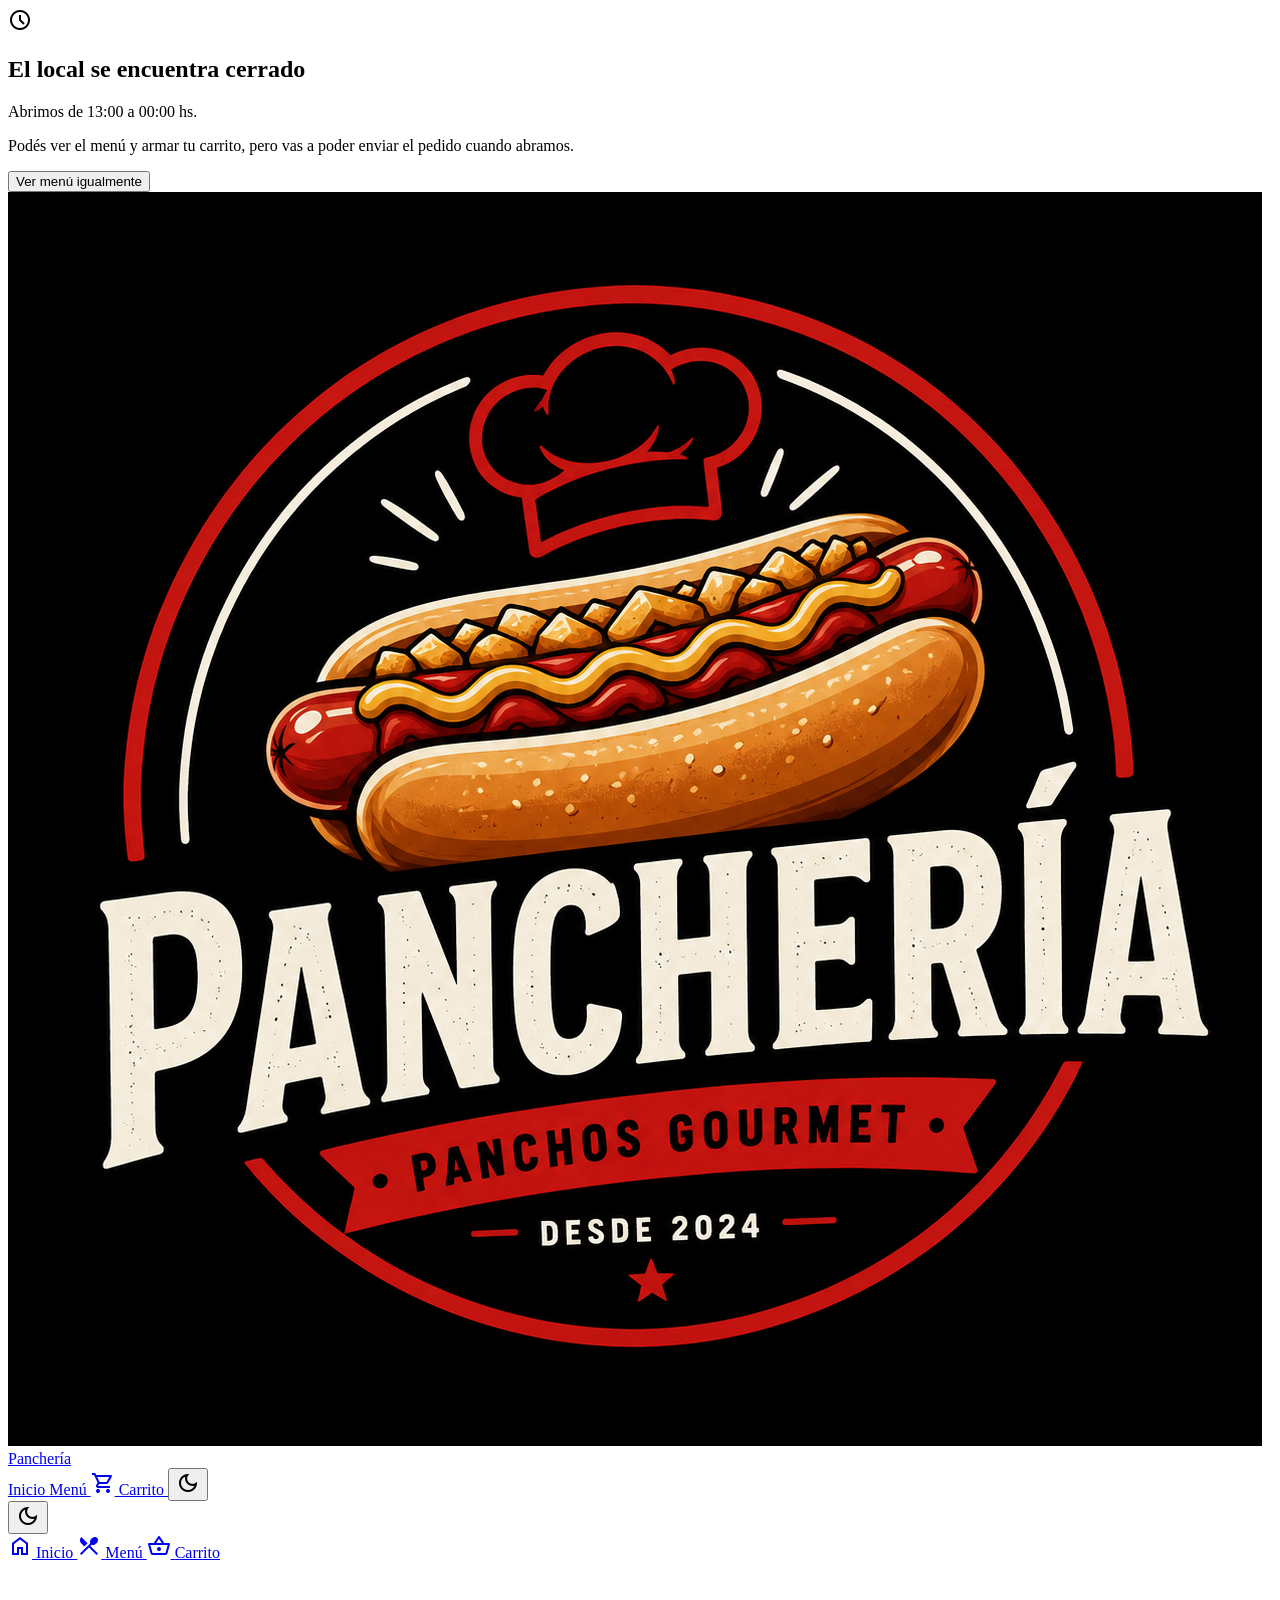
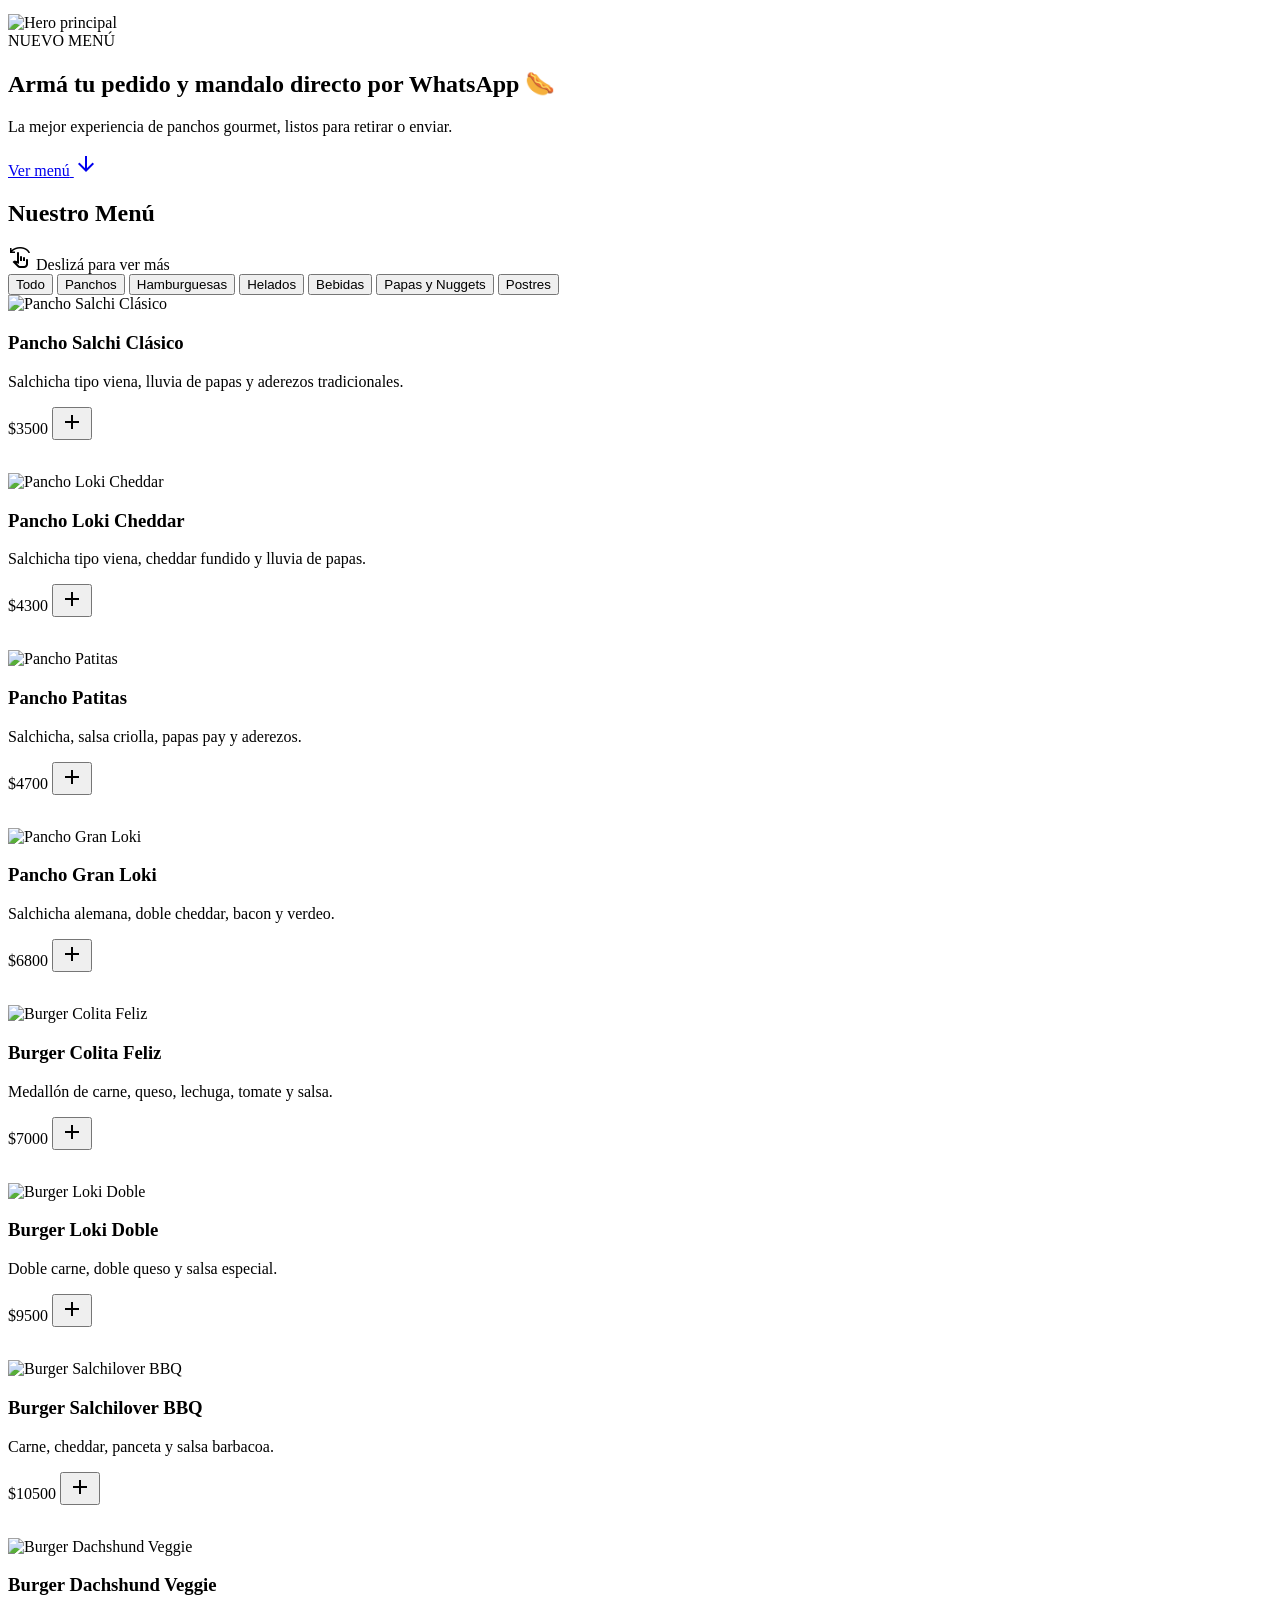
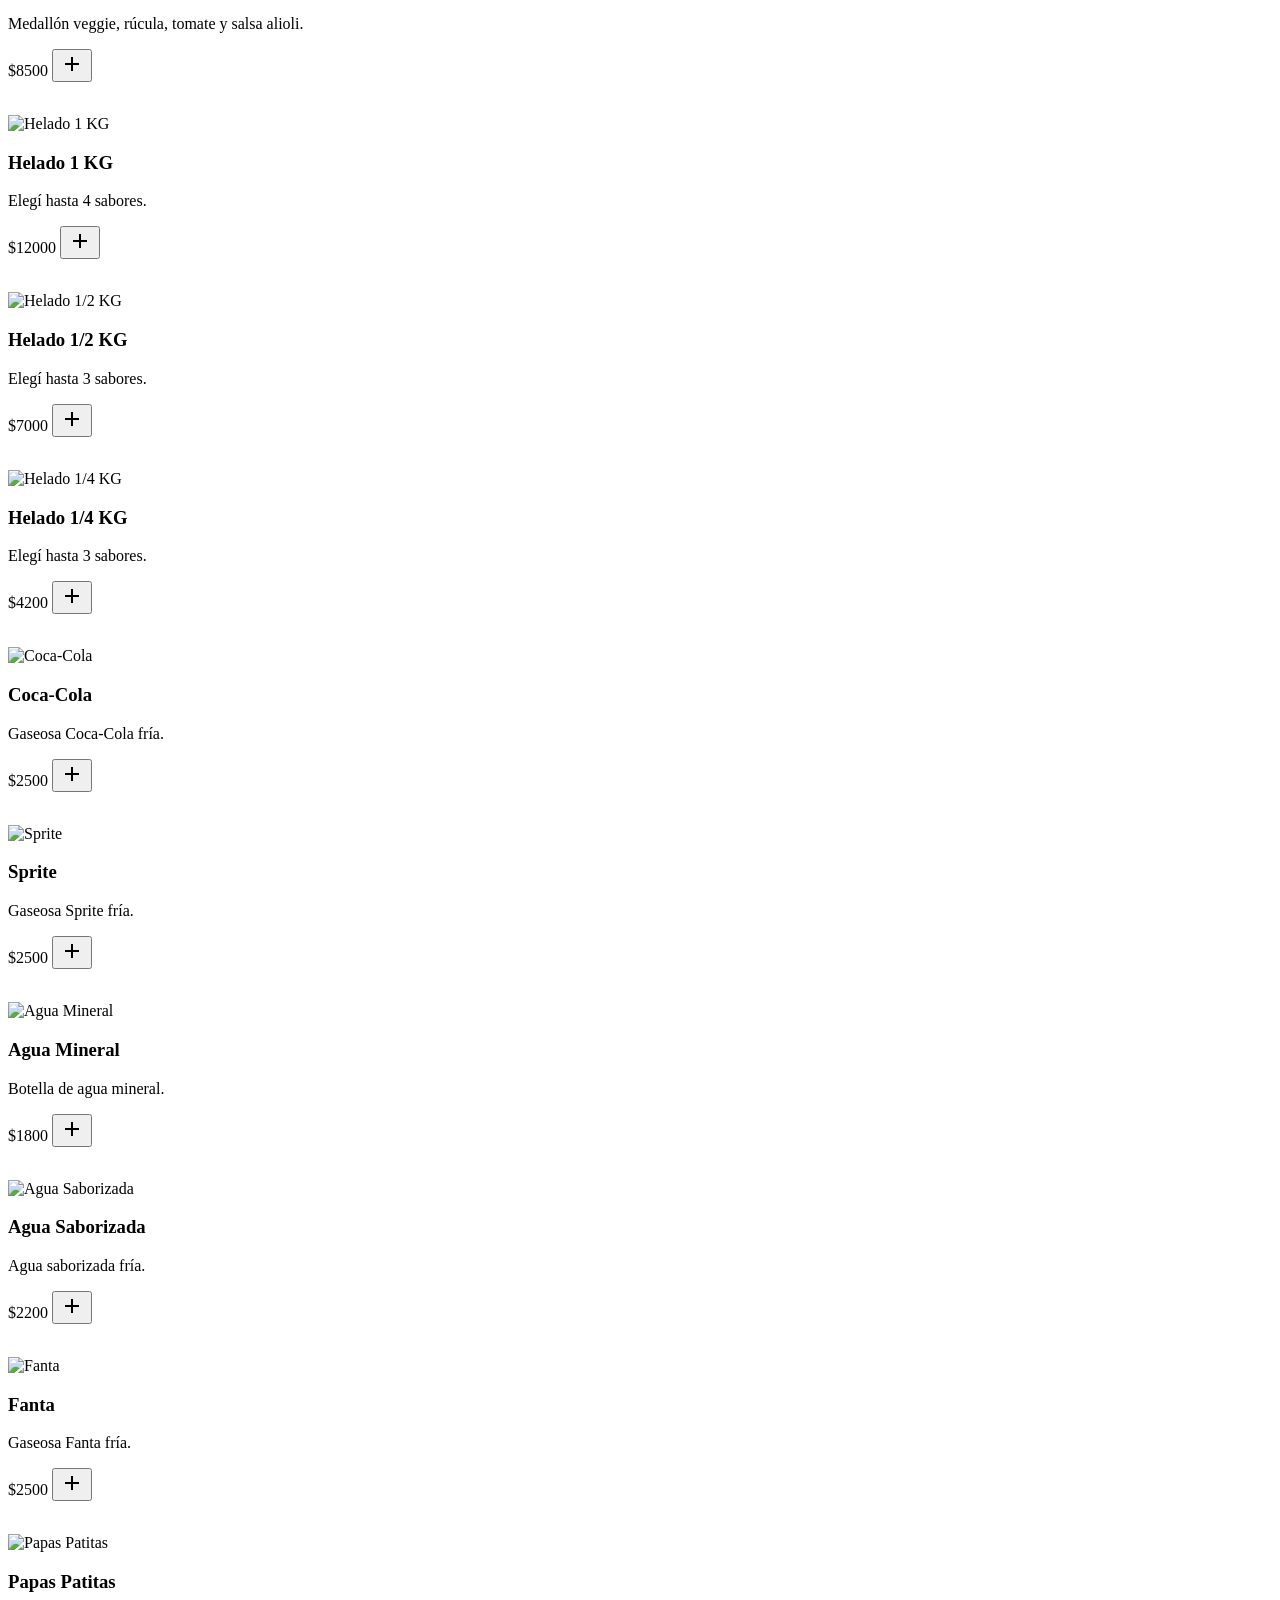
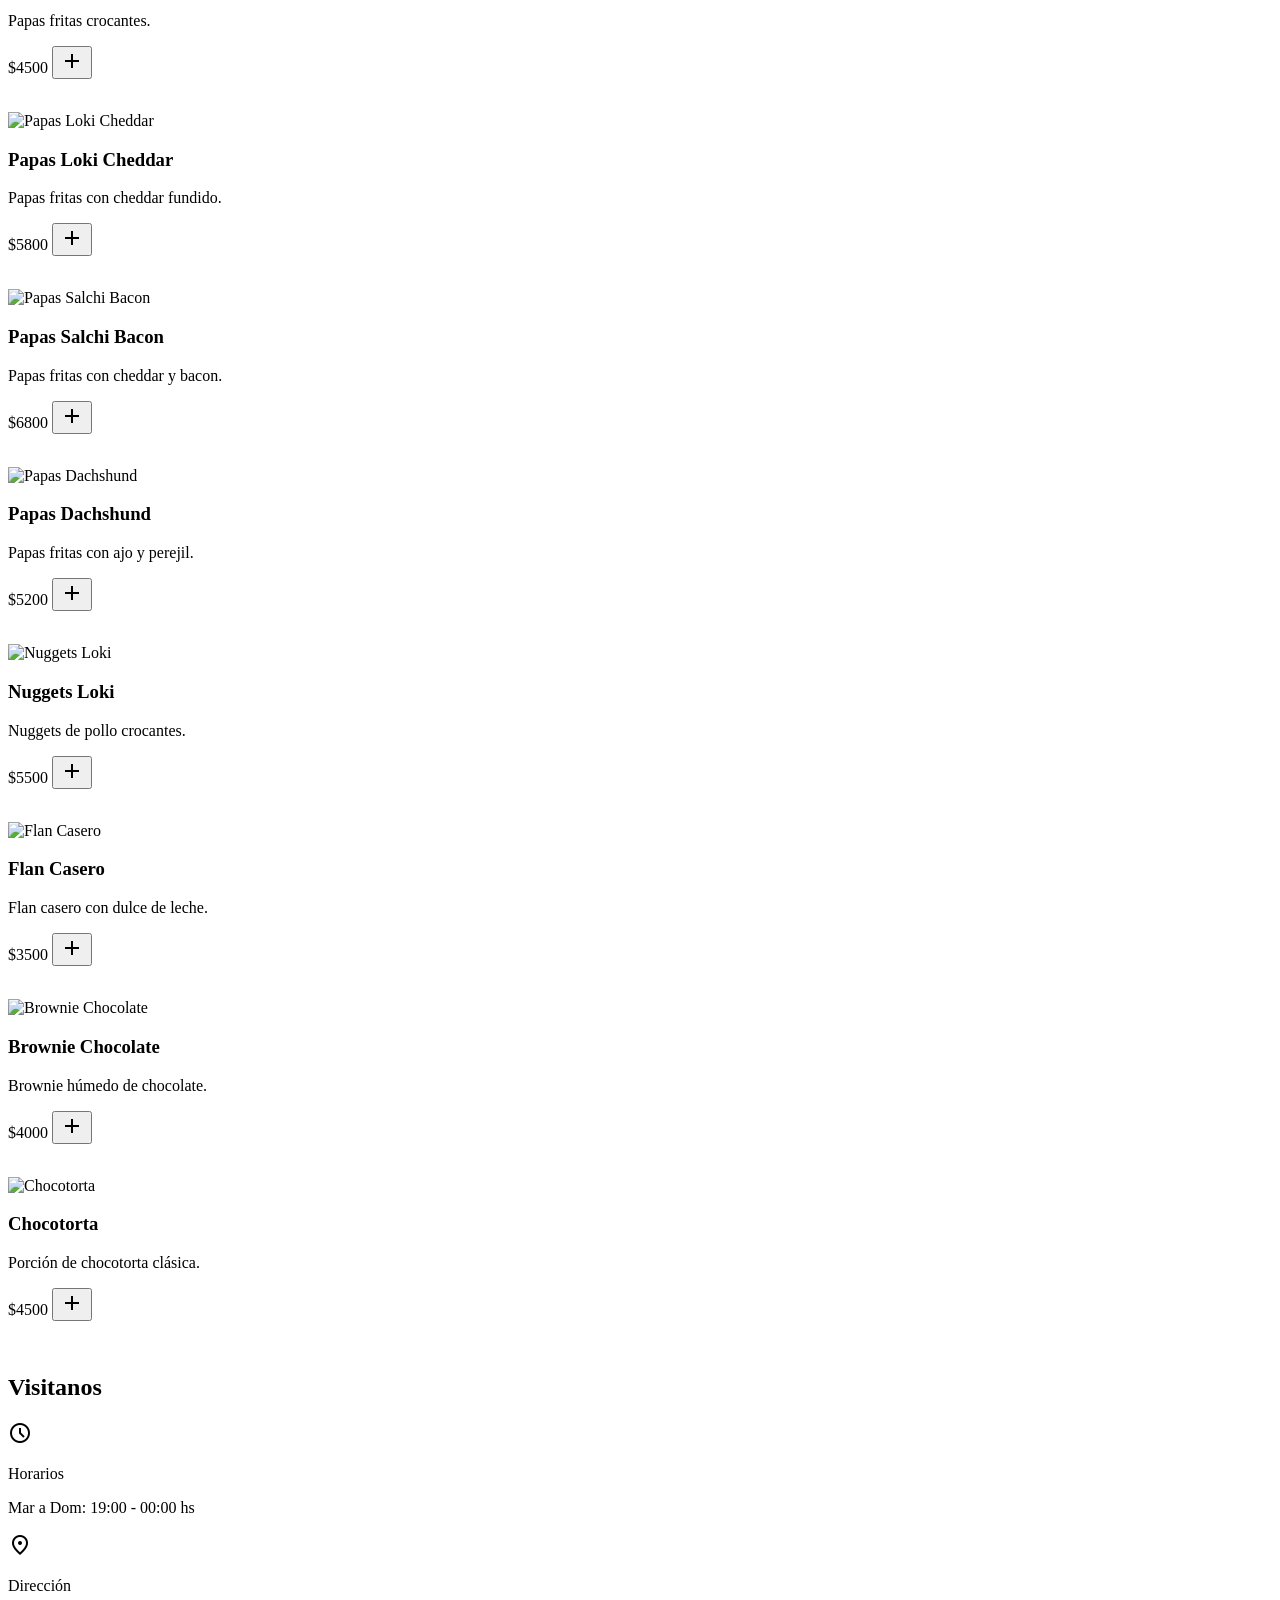
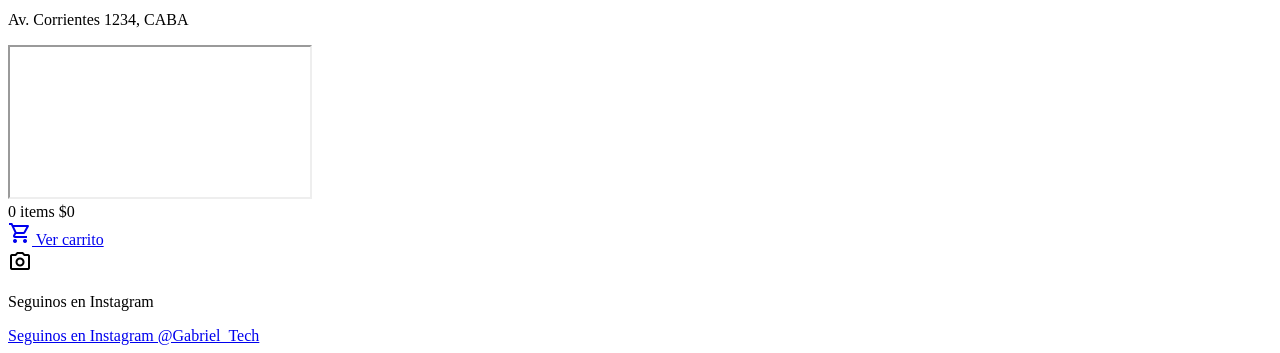
==== index.html @ a7244b8c "Primer deploy pancheria Primer deploy pancheria" ====
<!DOCTYPE html>
<html lang="es" style="scroll-behavior: smooth;">

<head>
    <meta charset="utf-8" />
    <meta name="viewport" content="width=device-width, initial-scale=1.0" />
    <title>Panchería</title>

    <script src="https://cdn.tailwindcss.com?plugins=forms,container-queries"></script>
    <script src="assets/js/configuracion-tailwind.js"></script>

    <link href="https://fonts.googleapis.com" rel="preconnect" />
    <link crossorigin href="https://fonts.gstatic.com" rel="preconnect" />

    <link href="https://fonts.googleapis.com/css2?family=Plus+Jakarta+Sans:wght@400;500;700;800&display=swap"
        rel="stylesheet" />

    <link href="https://fonts.googleapis.com/css2?family=Material+Symbols+Outlined:wght,FILL@100..700,0..1&display=swap"
        rel="stylesheet" />

    <link rel="stylesheet" href="assets/css/estilos.css">
</head>

<body class="bg-background text-on-background font-body-md text-body-md antialiased pb-24 md:pb-0 relative">

    <div id="navbar-contenedor"></div>

    <main class="pt-16 max-w-7xl mx-auto px-5 md:px-lg">

        <!-- =============================
             HERO PRINCIPAL
        ============================== -->

        <section id="inicio"
            class="mt-lg md:mt-xl rounded-[2rem] overflow-hidden relative min-h-[614px] flex items-end pb-xl px-lg bg-surface-variant group">

            <!-- Imagen -->
            <img
                id="hero-image"
                alt="Hero principal"
                class="absolute inset-0 w-full h-full object-cover group-hover:scale-105 transition-transform duration-700"
            />

            <!-- Overlay -->
            <div class="absolute inset-0 bg-gradient-to-t from-black/80 via-black/30 to-transparent"></div>

            <!-- Contenido -->
            <div class="relative z-10 max-w-2xl text-on-primary">

                <!-- Etiqueta -->
                <span
                    id="hero-badge"
                    class="inline-block px-4 py-1.5 rounded-full bg-secondary-container text-on-secondary-container font-label-bold text-label-bold mb-4 shadow-sm backdrop-blur-md bg-opacity-90">
                </span>

                <!-- Título -->
                <h1
                    id="hero-title"
                    class="font-display text-display text-on-primary mb-sm leading-tight text-white drop-shadow-md">
                </h1>

                <!-- Subtítulo -->
                <p
                    id="hero-subtitle"
                    class="font-body-lg text-body-lg text-on-primary/90 mb-lg max-w-md">
                </p>

                <!-- Botón -->
                <a
                    id="hero-button"
                    class="bg-primary hover:bg-surface-tint text-on-primary font-h3 text-h3 px-8 py-4 rounded-full shadow-[0_8px_20px_rgba(183,16,42,0.4)] active:scale-95 transition-all flex items-center gap-2 w-fit">

                    <span id="hero-button-text"></span>

                    <span class="material-symbols-outlined">
                        arrow_downward
                    </span>

                </a>

            </div>

        </section>

        <!-- =============================
             MENÚ
        ============================== -->

        <section id="menu" class="mt-xl py-xl">

            <div class="flex justify-between items-end mb-lg">
                <h2 class="font-h1 text-h1 text-on-surface">Nuestro Menú</h2>
            </div>

            <div class="mb-8" id="category-filters"></div>

            <div class="grid grid-cols-1 md:grid-cols-2 lg:grid-cols-4 gap-gutter"
                id="menu-container">
            </div>

        </section>

        <!-- =============================
             INFORMACIÓN
        ============================== -->

        <section id="informacion"
            class="my-xl min-h-[500px] grid grid-cols-1 md:grid-cols-2 gap-gutter bg-surface-container-lowest rounded-xl shadow-sm border border-outline-variant/30 overflow-hidden">

            <div class="p-lg flex flex-col justify-center">

                <h2 class="font-h2 text-h2 text-on-surface mb-md">
                    Visitanos
                </h2>

                <div class="space-y-4 mb-lg">

                    <!-- Horarios -->
                    <div class="flex items-center gap-3 text-on-surface-variant font-body-md text-body-md">

                        <span class="material-symbols-outlined text-primary">
                            schedule
                        </span>

                        <div>
                            <p class="font-label-bold text-label-bold text-on-surface">
                                Horarios
                            </p>

                            <p>
                                Mar a Dom: 19:00 - 01:00 hs
                            </p>
                        </div>

                    </div>

                    <!-- Dirección -->
                    <div class="flex items-center gap-3 text-on-surface-variant font-body-md text-body-md">

                        <span class="material-symbols-outlined text-primary">
                            location_on
                        </span>

                        <div>

                            <p class="font-label-bold text-label-bold text-on-surface">
                                Dirección
                            </p>

                            <p>
                                Av. Corrientes 1234, CABA
                            </p>

                        </div>

                    </div>

                </div>

            </div>

            <!-- Mapa -->
            <div class="h-64 md:h-auto bg-surface-variant relative">

                <iframe
                    class="w-full h-full border-0"
                    loading="lazy"
                    allowfullscreen
                    referrerpolicy="no-referrer-when-downgrade"
                    src="https://www.google.com/maps/embed?pb=!1m18!1m12!1m3!1d3289.4796347898854!2d-58.55823122426569!3d-34.46536557300373!2m3!1f0!2f0!3f0!3m2!1i1024!2i768!4f13.1!3m3!1m2!1s0x95bcb020e640b3c7%3A0x6a3861217e137c76!2sCornelio%20Saavedra%201700%2C%20B1646CBD%20San%20Fernando%2C%20Provincia%20de%20Buenos%20Aires!5e0!3m2!1sen!2sar!4v1715634567890!5m2!1sen!2sar">
                </iframe>

            </div>

        </section>

    </main>

    <!-- =============================
         CARRITO FLOTANTE
    ============================== -->

    <div id="floating-cart"
        class="fixed bottom-24 md:bottom-6 left-0 right-0 z-40 flex justify-center pointer-events-none opacity-0 invisible translate-y-10 transition-all duration-300 ease-in-out">

        <div
            class="pointer-events-auto font-['Plus_Jakarta_Sans'] font-bold text-sm tracking-wide w-[90%] max-w-md rounded-2xl p-4 flex items-center justify-between bg-white/90 dark:bg-slate-900/95 backdrop-blur-md border border-slate-200 dark:border-slate-700 shadow-xl">

            <div class="flex flex-col">

                <span class="text-xs font-medium text-slate-500 dark:text-slate-400"
                    id="cart-item-count">
                    0 items
                </span>

                <span class="text-lg text-slate-900 dark:text-white"
                    id="cart-total">
                    $0
                </span>

            </div>

            <a
                class="bg-primary hover:bg-surface-tint dark:bg-brand-red dark:hover:bg-red-700 text-white px-6 py-3 rounded-xl flex items-center gap-2 active:scale-95 transition-all shadow-md"
                href="carrito.html">

                <span class="material-symbols-outlined text-[20px]">
                    shopping_cart
                </span>

                Ver carrito

            </a>

        </div>

    </div>

    <!-- =============================
         FOOTER
    ============================== -->

    <footer
        class="bg-surface-container dark:bg-slate-900 py-lg mt-xl border-t border-outline-variant/20 dark:border-slate-800">

        <div
            class="max-w-screen-xl mx-auto px-container-margin flex flex-col items-center justify-center text-on-surface-variant dark:text-slate-400">

            <span class="material-symbols-outlined text-[32px] mb-sm">
                photo_camera
            </span>

            <p class="font-label-bold text-label-bold">
                Seguinos en Instagram
            </p>

            <a
                id="instagram-link"
                href="#"
                target="_blank"
                class="font-caption text-caption mt-xs opacity-70 hover:text-primary dark:hover:text-brand-red transition-colors">

                @instagram

            </a>

        </div>

    </footer>

    <!-- =============================
         SCRIPTS
    ============================== -->

    <script src="assets/js/configuracionLocal.js"></script>
    <script src="assets/js/tema.js"></script>
    <script src="assets/js/articulos.js"></script>
    <script src="assets/js/carrito.js"></script>
    <script src="assets/js/modalExtras.js"></script>
    <script src="assets/js/navbar.js"></script>
    <script src="assets/js/horarioLocal.js"></script>
    <script src="assets/js/index.js"></script>

</body>

</html>
---- assets/css/estilos.css ----
/* Estilos Globales y Modo Oscuro */
:root {
    color-scheme: light dark;
}

.material-symbols-outlined {
    font-variation-settings: 'FILL' 0, 'wght' 400, 'GRAD' 0, 'opsz' 24;
}

body {
    transition: background-color 0.3s ease, color 0.3s ease;
    /* Usar svh (Short Viewport Height) para asegurar que el cuerpo respete las barras del navegador */
    min-height: 100svh;
}

.dark body {
    background-color: #0f1112;
    color: #e1e3e4;
}

/* Modo oscuro */
.dark .bg-background { background-color: #0f1112; }
.dark .text-on-background { color: #e1e3e4; }
.dark .bg-surface-container-lowest { background-color: #222526; }
.dark .text-on-surface { color: #e1e3e4; }
.dark .text-on-surface-variant { color: #a0a5a8; }
.dark .border-outline-variant { border-color: #2d3133; }
.dark .bg-surface-variant { background-color: #2a2e30; }
.dark .bg-surface { background-color: #1a1d1e; }

.dark input,
.dark textarea {
    color: #e1e3e4;
}

.dark input::placeholder,
.dark textarea::placeholder {
    color: #6e7274;
}

.dark .peer-checked\:bg-white {
    background-color: #2d3133 !important;
}

/* Botones y selectores del menú */
.cart-btn-expand {
    transition: all 0.3s cubic-bezier(0.4, 0, 0.2, 1);
}

.quantity-selector {
    transform: scale(0.95);
    opacity: 0;
    pointer-events: none;
    transition: all 0.3s cubic-bezier(0.4, 0, 0.2, 1);
}

.quantity-selector.active {
    transform: scale(1);
    opacity: 1;
    pointer-events: auto;
}

.add-btn {
    transition: all 0.3s cubic-bezier(0.4, 0, 0.2, 1);
}

.add-btn.hidden-btn {
    transform: scale(0.8);
    opacity: 0;
    pointer-events: none;
}

/* Toast */
@keyframes slideInUp {
    from {
        transform: translate(-50%, 100%);
        opacity: 0;
    }

    to {
        transform: translate(-50%, 0);
        opacity: 1;
    }
}

@keyframes fadeOut {
    from { opacity: 1; }
    to { opacity: 0; }
}

.toast-notification {
    position: fixed;
    /* Ajuste para que el toast no quede tapado por la navbar mobile */
    bottom: calc(5rem + env(safe-area-inset-bottom) + 20px);
    left: 50%;
    transform: translateX(-50%);
    background: #1e293b;
    color: white;
    padding: 12px 24px;
    border-radius: 9999px;
    font-family: 'Plus Jakarta Sans', sans-serif;
    font-weight: 500;
    font-size: 14px;
    box-shadow: 0 10px 25px -5px rgba(0, 0, 0, 0.3);
    z-index: 100;
    display: flex;
    align-items: center;
    gap: 8px;
    animation: slideInUp 0.3s ease-out forwards;
    pointer-events: none;
}

.dark .toast-notification {
    background: #2a2e30;
    border: 1px solid #404446;
}

.toast-fade-out {
    animation: fadeOut 0.5s ease-in forwards;
}

/* Scrollbar modo oscuro */
.dark ::-webkit-scrollbar {
    width: 8px;
}

.dark ::-webkit-scrollbar-track {
    background: #0f1112;
}

.dark ::-webkit-scrollbar-thumb {
    background: #2a2e30;
    border-radius: 10px;
}

.dark ::-webkit-scrollbar-thumb:hover {
    background: #404446;
}

/* Leaflet Dark Mode */
.dark .leaflet-tile {
    filter: brightness(0.6) invert(1) contrast(3) hue-rotate(200deg) saturate(0.3);
}

.dark .leaflet-container {
    background: #1a1d1e;
}

/* Estados */
.text-success { color: #22c55e; }
.bg-success\/10 { background-color: rgba(34, 197, 94, 0.1); }

.text-error { color: #ef4444; }
.bg-error\/10 { background-color: rgba(239, 68, 68, 0.1); }

.text-warning { color: #f59e0b; }
.bg-warning\/10 { background-color: rgba(245, 158, 11, 0.1); }

/* Solución moderna para iOS Viewport y Safe Area */
.mobile-bottom-nav {
    /* Usar dvh (Dynamic Viewport Height) para acompañar el cambio de barras del navegador */
    /* El valor de bottom: 0 se mantiene, pero la altura y el padding manejan el safe area */
    padding-bottom: env(safe-area-inset-bottom);
    height: calc(5rem + env(safe-area-inset-bottom));
    /* Forzar hardware acceleration para evitar parpadeos en scroll */
    transform: translateZ(0);
}

/* Ajuste preventivo para el padding del body en mobile */
@supports (-webkit-touch-callout: none) {
    html,
    body {
        background-color: #f8fafc;
    }

    .dark html,
    .dark body {
        background-color: #0f1112;
    }
}
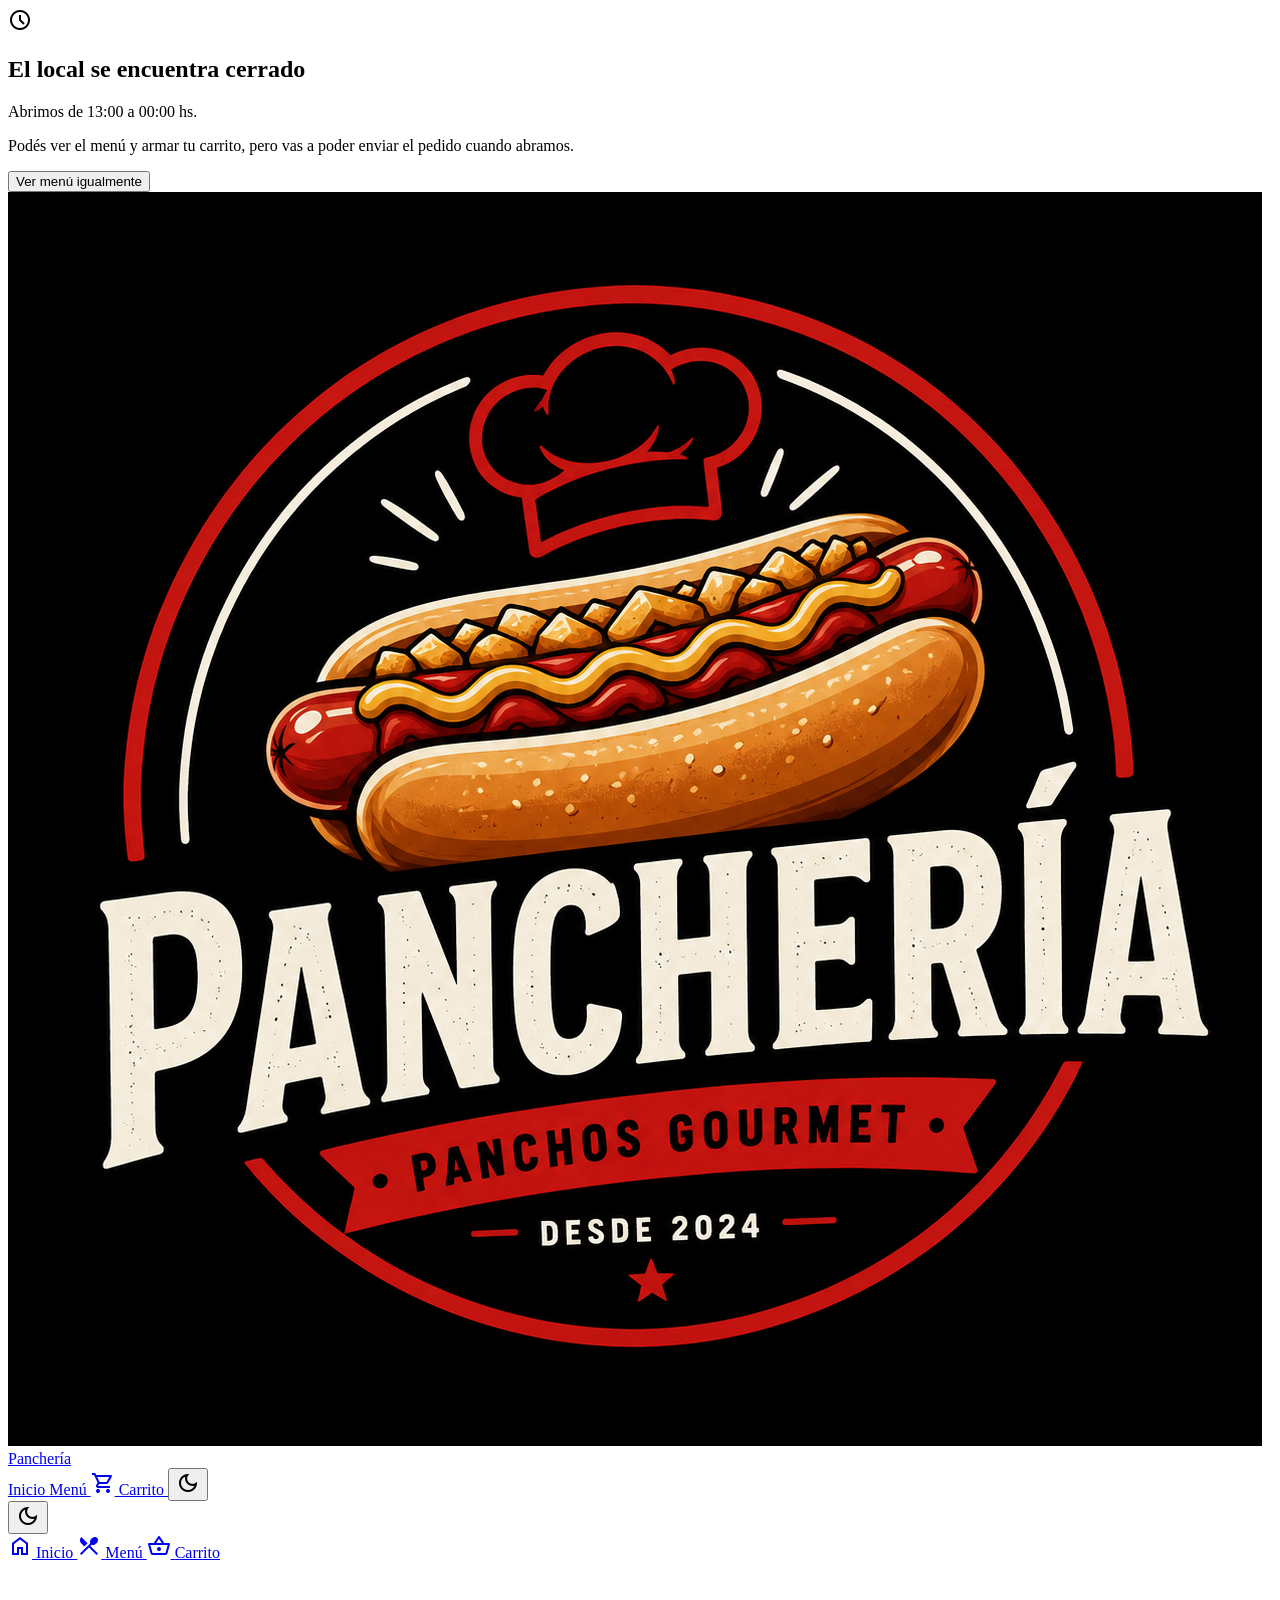
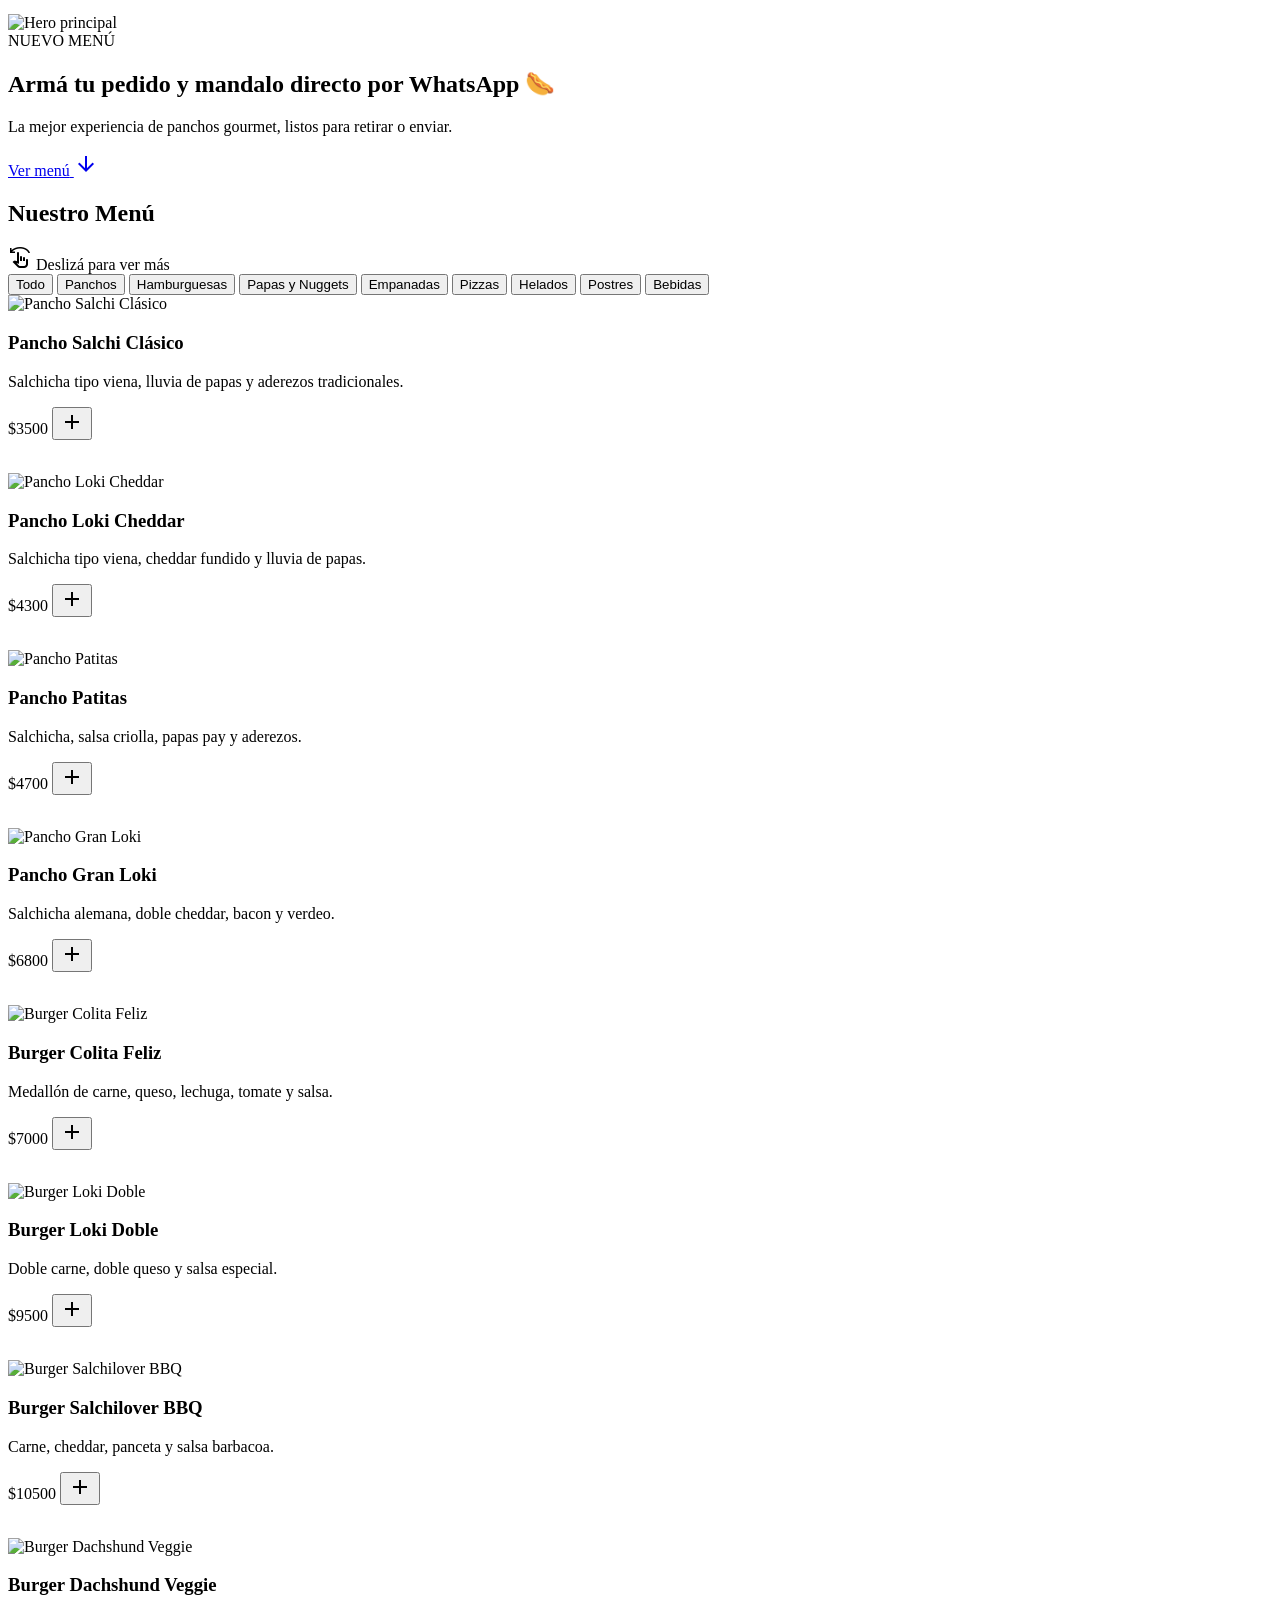
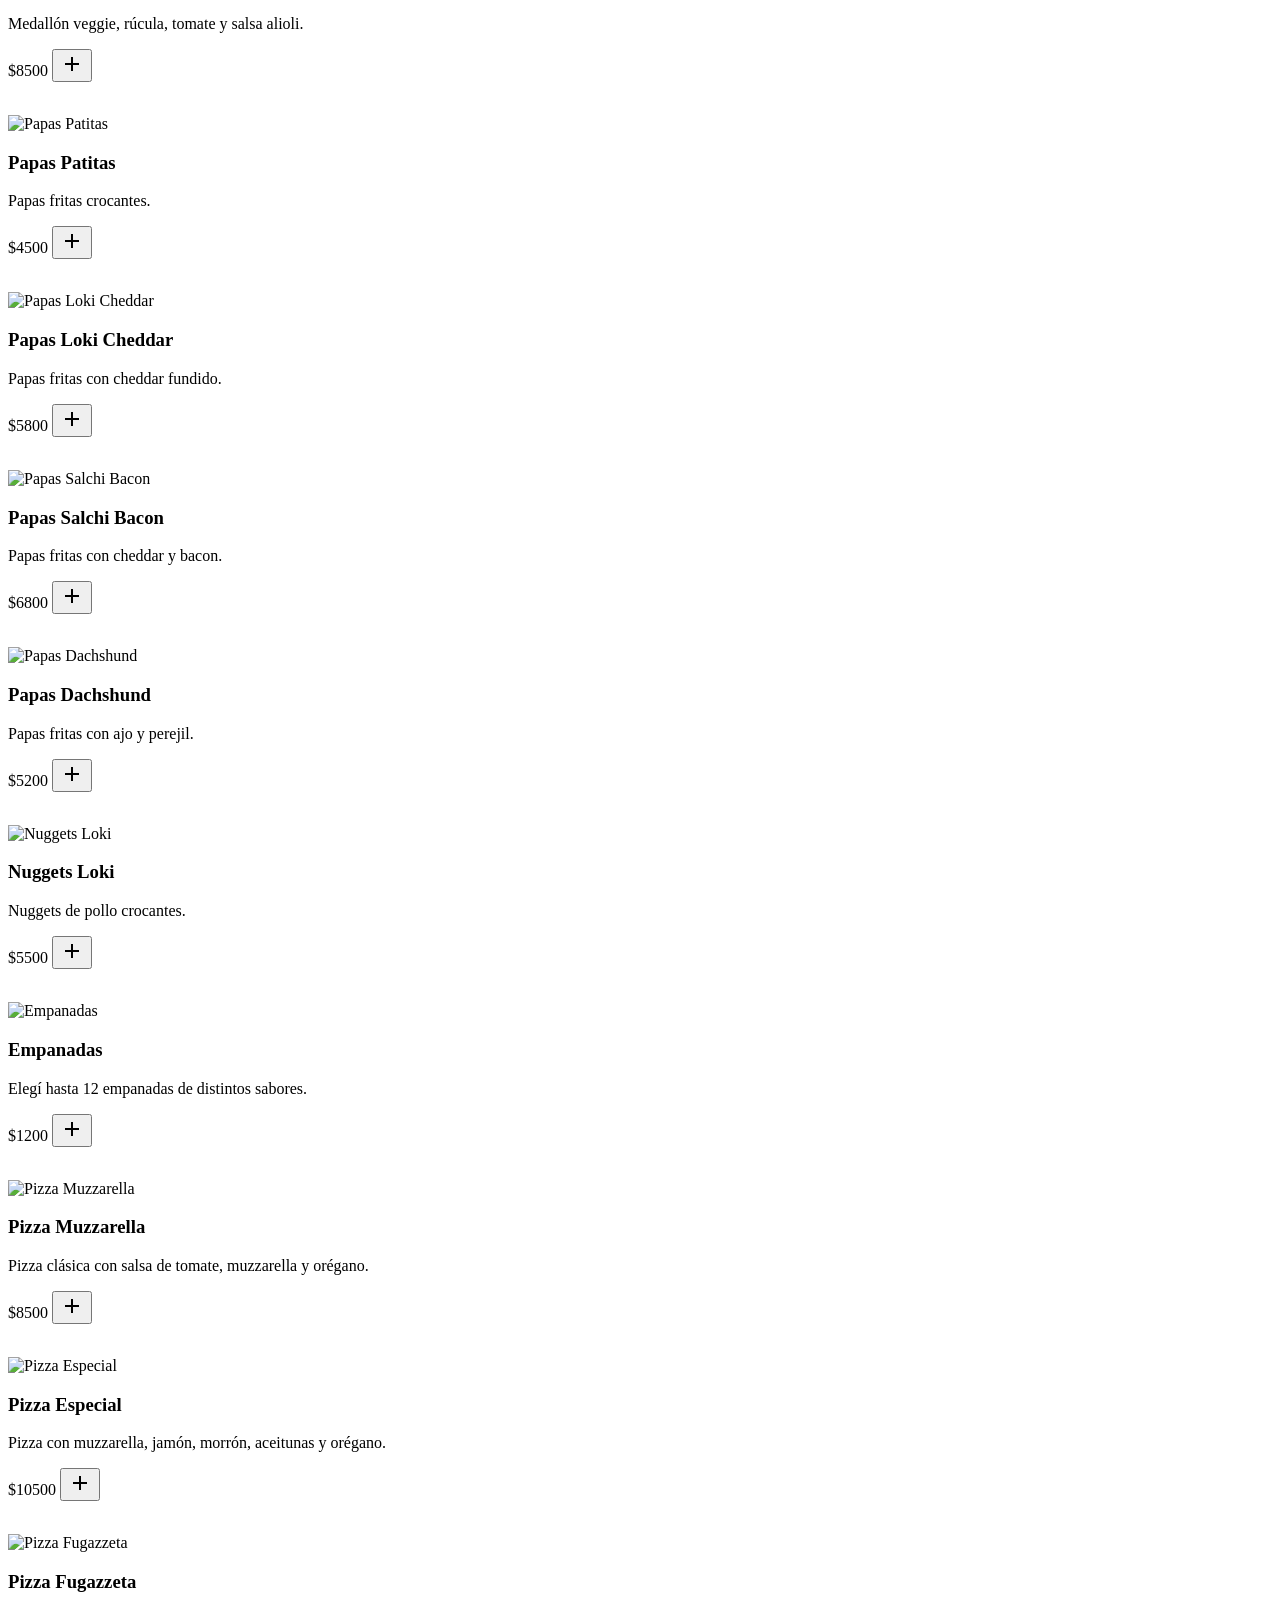
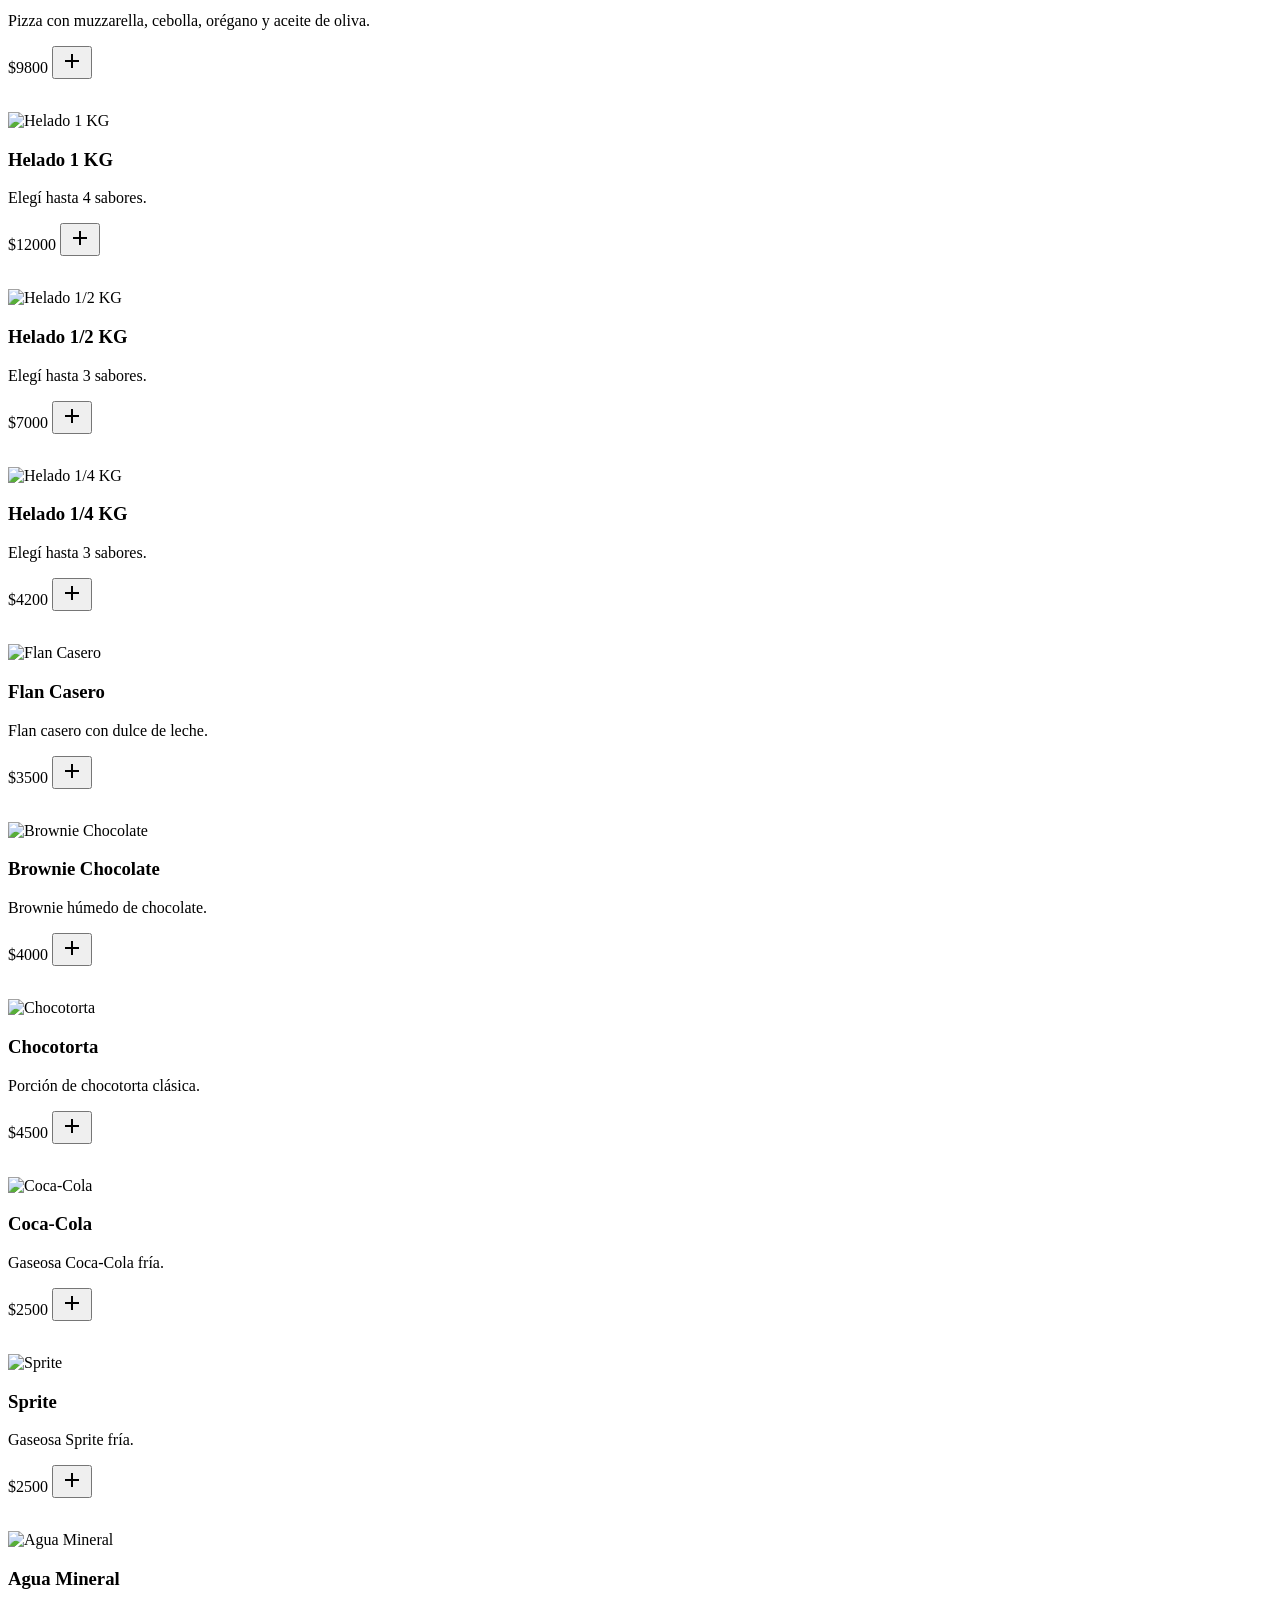
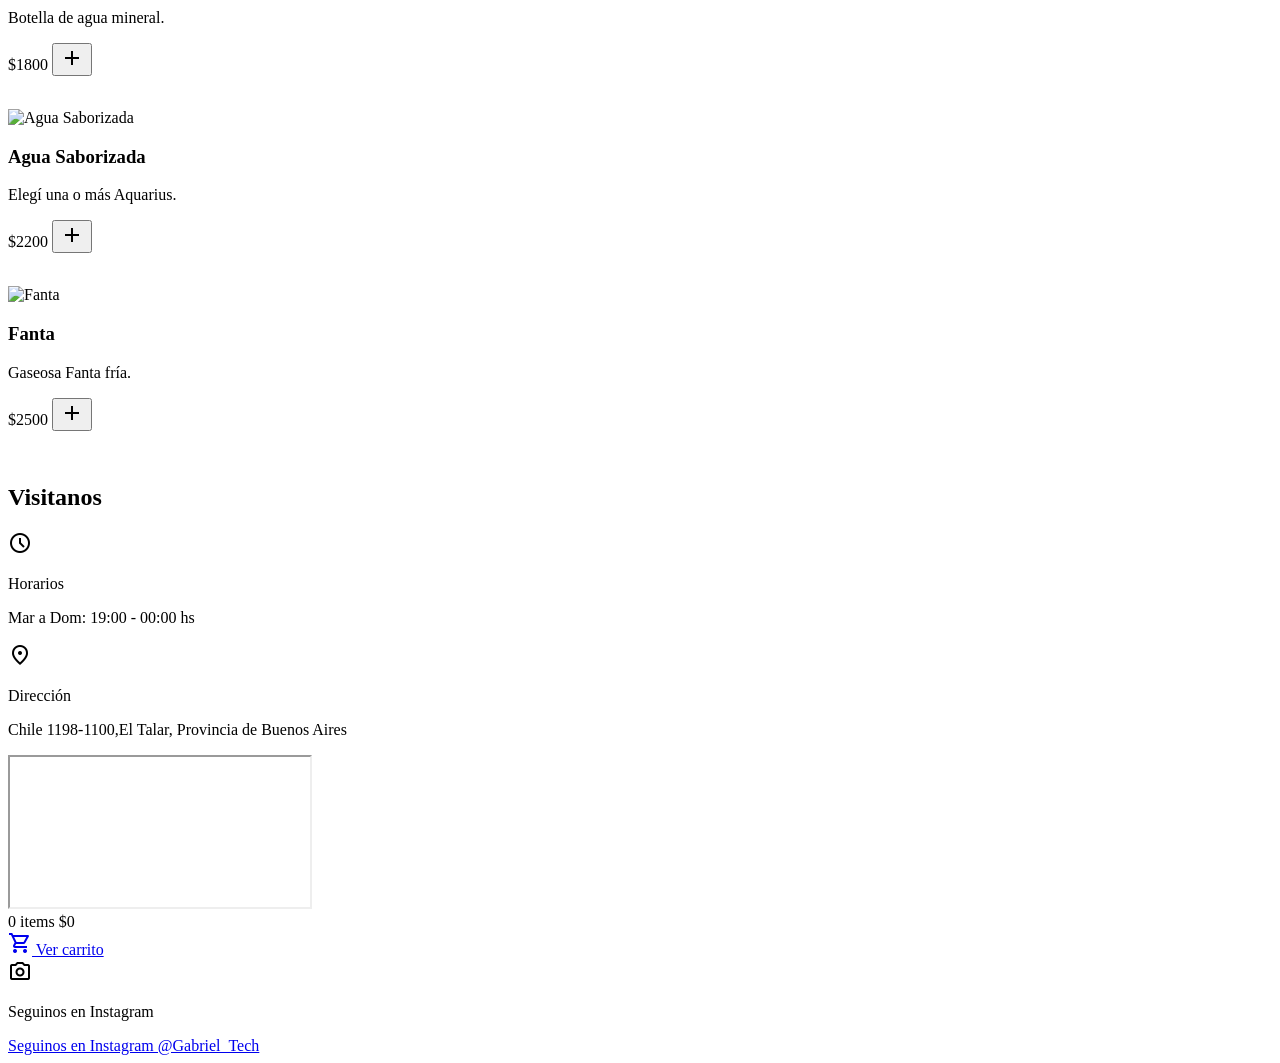
==== commit 07f91f4d: "Ajustes estéticos y mejoras visuales generales Ajustes estéticos y mejoras visuales generales" ====
--- a/index.html
+++ b/index.html
@@ -5,6 +5,7 @@
     <meta charset="utf-8" />
     <meta name="viewport" content="width=device-width, initial-scale=1.0" />
     <title>Panchería</title>
+    <link rel="icon" type="image/png" href="assets/img/logo.png">
 
     <script src="https://cdn.tailwindcss.com?plugins=forms,container-queries"></script>
     <script src="assets/js/configuracion-tailwind.js"></script>
@@ -35,11 +36,8 @@
             class="mt-lg md:mt-xl rounded-[2rem] overflow-hidden relative min-h-[614px] flex items-end pb-xl px-lg bg-surface-variant group">
 
             <!-- Imagen -->
-            <img
-                id="hero-image"
-                alt="Hero principal"
-                class="absolute inset-0 w-full h-full object-cover group-hover:scale-105 transition-transform duration-700"
-            />
+            <img id="hero-image" alt="Hero principal"
+                class="absolute inset-0 w-full h-full object-cover group-hover:scale-105 transition-transform duration-700" />
 
             <!-- Overlay -->
             <div class="absolute inset-0 bg-gradient-to-t from-black/80 via-black/30 to-transparent"></div>
@@ -48,26 +46,21 @@
             <div class="relative z-10 max-w-2xl text-on-primary">
 
                 <!-- Etiqueta -->
-                <span
-                    id="hero-badge"
+                <span id="hero-badge"
                     class="inline-block px-4 py-1.5 rounded-full bg-secondary-container text-on-secondary-container font-label-bold text-label-bold mb-4 shadow-sm backdrop-blur-md bg-opacity-90">
                 </span>
 
                 <!-- Título -->
-                <h1
-                    id="hero-title"
+                <h1 id="hero-title"
                     class="font-display text-display text-on-primary mb-sm leading-tight text-white drop-shadow-md">
                 </h1>
 
                 <!-- Subtítulo -->
-                <p
-                    id="hero-subtitle"
-                    class="font-body-lg text-body-lg text-on-primary/90 mb-lg max-w-md">
+                <p id="hero-subtitle" class="font-body-lg text-body-lg text-on-primary/90 mb-lg max-w-md">
                 </p>
 
                 <!-- Botón -->
-                <a
-                    id="hero-button"
+                <a id="hero-button"
                     class="bg-primary hover:bg-surface-tint text-on-primary font-h3 text-h3 px-8 py-4 rounded-full shadow-[0_8px_20px_rgba(183,16,42,0.4)] active:scale-95 transition-all flex items-center gap-2 w-fit">
 
                     <span id="hero-button-text"></span>
@@ -94,8 +87,7 @@
 
             <div class="mb-8" id="category-filters"></div>
 
-            <div class="grid grid-cols-1 md:grid-cols-2 lg:grid-cols-4 gap-gutter"
-                id="menu-container">
+            <div class="grid grid-cols-1 md:grid-cols-2 lg:grid-cols-4 gap-gutter" id="menu-container">
             </div>
 
         </section>
@@ -162,12 +154,8 @@
             <!-- Mapa -->
             <div class="h-64 md:h-auto bg-surface-variant relative">
 
-                <iframe
-                    class="w-full h-full border-0"
-                    loading="lazy"
-                    allowfullscreen
-                    referrerpolicy="no-referrer-when-downgrade"
-                    src="https://www.google.com/maps/embed?pb=!1m18!1m12!1m3!1d3289.4796347898854!2d-58.55823122426569!3d-34.46536557300373!2m3!1f0!2f0!3f0!3m2!1i1024!2i768!4f13.1!3m3!1m2!1s0x95bcb020e640b3c7%3A0x6a3861217e137c76!2sCornelio%20Saavedra%201700%2C%20B1646CBD%20San%20Fernando%2C%20Provincia%20de%20Buenos%20Aires!5e0!3m2!1sen!2sar!4v1715634567890!5m2!1sen!2sar">
+                <iframe class="w-full h-full border-0" loading="lazy" allowfullscreen
+                    referrerpolicy="no-referrer-when-downgrade" src="">
                 </iframe>
 
             </div>
@@ -188,20 +176,17 @@
 
             <div class="flex flex-col">
 
-                <span class="text-xs font-medium text-slate-500 dark:text-slate-400"
-                    id="cart-item-count">
+                <span class="text-xs font-medium text-slate-500 dark:text-slate-400" id="cart-item-count">
                     0 items
                 </span>
 
-                <span class="text-lg text-slate-900 dark:text-white"
-                    id="cart-total">
+                <span class="text-lg text-slate-900 dark:text-white" id="cart-total">
                     $0
                 </span>
 
             </div>
 
-            <a
-                class="bg-primary hover:bg-surface-tint dark:bg-brand-red dark:hover:bg-red-700 text-white px-6 py-3 rounded-xl flex items-center gap-2 active:scale-95 transition-all shadow-md"
+            <a class="bg-primary hover:bg-surface-tint dark:bg-brand-red dark:hover:bg-red-700 text-white px-6 py-3 rounded-xl flex items-center gap-2 active:scale-95 transition-all shadow-md"
                 href="carrito.html">
 
                 <span class="material-symbols-outlined text-[20px]">
@@ -234,10 +219,7 @@
                 Seguinos en Instagram
             </p>
 
-            <a
-                id="instagram-link"
-                href="#"
-                target="_blank"
+            <a id="instagram-link" href="#" target="_blank"
                 class="font-caption text-caption mt-xs opacity-70 hover:text-primary dark:hover:text-brand-red transition-colors">
 
                 @instagram
@@ -254,6 +236,7 @@
 
     <script src="assets/js/configuracionLocal.js"></script>
     <script src="assets/js/tema.js"></script>
+    <script src="assets/js/avisos.js"></script>
     <script src="assets/js/articulos.js"></script>
     <script src="assets/js/carrito.js"></script>
     <script src="assets/js/modalExtras.js"></script>
--- a/assets/css/estilos.css
+++ b/assets/css/estilos.css
@@ -9,7 +9,6 @@
 
 body {
     transition: background-color 0.3s ease, color 0.3s ease;
-    /* Usar svh (Short Viewport Height) para asegurar que el cuerpo respete las barras del navegador */
     min-height: 100svh;
 }
 
@@ -177,4 +176,86 @@
     .dark body {
         background-color: #0f1112;
     }
+}
+
+/* Checkbox personalizado para "Sin ingredientes" */
+.checkbox-sin-ingrediente {
+    appearance: none;
+    -webkit-appearance: none;
+    width: 22px;
+    height: 22px;
+    min-width: 22px;
+    border-radius: 6px;
+    border: 2px solid #94a3b8;
+    background-color: #ffffff;
+    cursor: pointer;
+    position: relative;
+    transition: all 0.2s ease;
+    outline: none;
+    box-shadow: none;
+    color: #ffffff;
+    forced-color-adjust: none;
+}
+
+.checkbox-sin-ingrediente:hover {
+    border-color: #dc2626;
+}
+
+.checkbox-sin-ingrediente:focus,
+.checkbox-sin-ingrediente:active {
+    outline: none;
+    box-shadow: 0 0 0 3px rgba(220, 38, 38, 0.18);
+}
+
+.checkbox-sin-ingrediente:checked,
+.checkbox-sin-ingrediente:checked:focus,
+.checkbox-sin-ingrediente:checked:active {
+    background-color: #dc2626 !important;
+    border-color: #dc2626 !important;
+    box-shadow: 0 0 0 3px rgba(220, 38, 38, 0.18);
+}
+
+.checkbox-sin-ingrediente:checked::after,
+.checkbox-sin-ingrediente:checked:focus::after,
+.checkbox-sin-ingrediente:checked:active::after {
+    content: "✓";
+    position: absolute;
+    inset: 0;
+    display: flex;
+    align-items: center;
+    justify-content: center;
+    color: #ffffff !important;
+    font-size: 16px;
+    font-weight: 900;
+    line-height: 1;
+}
+
+/* Modo noche */
+.dark .checkbox-sin-ingrediente {
+    background-color: #111827;
+    border-color: #64748b;
+}
+
+.dark .checkbox-sin-ingrediente:hover {
+    border-color: #ef4444;
+}
+
+.dark .checkbox-sin-ingrediente:focus,
+.dark .checkbox-sin-ingrediente:active {
+    outline: none;
+    box-shadow: 0 0 0 3px rgba(239, 68, 68, 0.25);
+}
+
+.dark .checkbox-sin-ingrediente:checked,
+.dark .checkbox-sin-ingrediente:checked:focus,
+.dark .checkbox-sin-ingrediente:checked:active {
+    background-color: #ef4444 !important;
+    border-color: #ef4444 !important;
+    box-shadow: 0 0 0 3px rgba(239, 68, 68, 0.25);
+}
+
+.dark .checkbox-sin-ingrediente:checked::after,
+.dark .checkbox-sin-ingrediente:checked:focus::after,
+.dark .checkbox-sin-ingrediente:checked:active::after {
+    color: #ffffff !important;
 }
